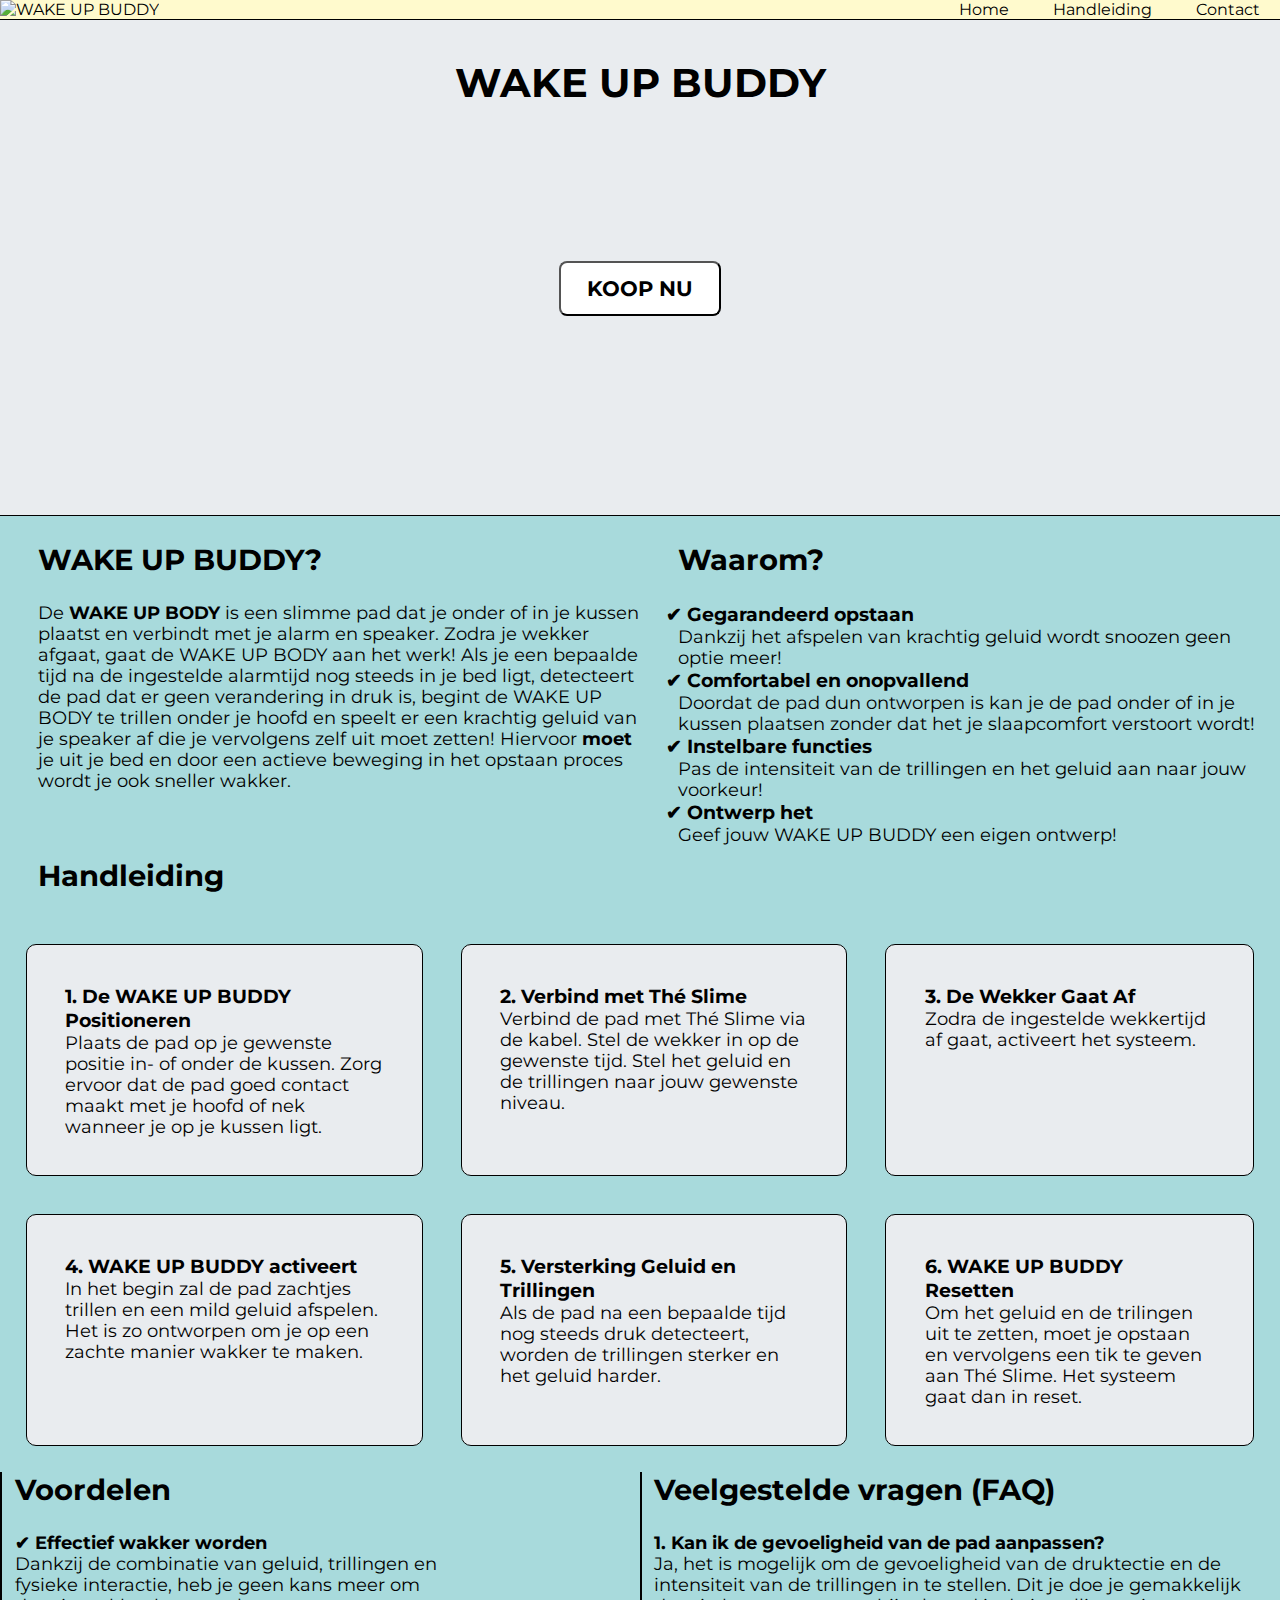
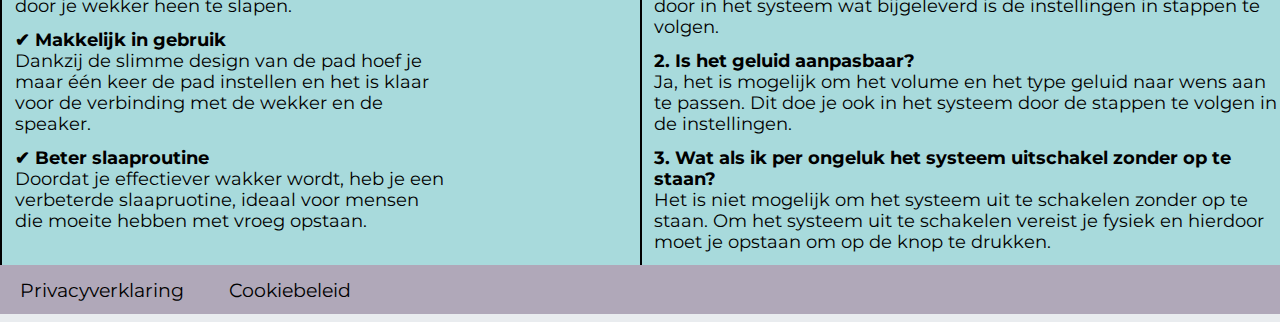
==== product.html @ 582008c8 "Add files via upload" ====
<!DOCTYPE html>
<html lang="nl">

<head>
    <meta charset="UTF-8">
    <meta name="viewport" content="width=device-width, initial-scale=1.0">
    <title>Document</title>
    <link rel="stylesheet" href="style.css">
    <style>
        @import url('https://fonts.googleapis.com/css2?family=Montserrat:ital,wght@0,100..900;1,100..900&display=swap');
    </style>
</head>

<body>
    <nav class="begin-nav">
        <div>
            <img src="./Image/logo-CLE1.png" alt="WAKE UP BUDDY">
        </div>
        <div class="links">
            <a href="index.html">Home</a>
            <a href="#Handleiding">Handleiding</a>
            <a href="contact.html">Contact</a>
        </div>
    </nav>

    <header>
        <div class="product">
            <h1>WAKE UP BUDDY</h1>
        </div>
        <div class="btn"><button><b>KOOP NU</b></button></div>
    </header>

    <main>
        <article class="article-one">
            <div class="text">
                <h2>WAKE UP BUDDY?</h2>
                <p>De <b>WAKE UP BODY</b> is een slimme pad dat je onder of in je kussen plaatst en
                    verbindt met je alarm en
                    speaker. Zodra je wekker afgaat, gaat de WAKE UP BODY aan het werk! Als je een bepaalde tijd na de
                    ingestelde alarmtijd nog steeds in je bed ligt, detecteert de pad dat er geen verandering in druk
                    is, begint de WAKE UP BODY te trillen onder je hoofd en speelt er een krachtig geluid van je speaker
                    af die je vervolgens zelf uit moet zetten! Hiervoor
                    <b>moet</b> je uit je bed en door een actieve beweging in het opstaan proces wordt je ook sneller
                    wakker.
                </p>
            </div>

            <div class="text">
                <h2>Waarom?</h2>
                <h3>✔ Gegarandeerd opstaan</h3>
                <p>Dankzij het afspelen van krachtig geluid wordt snoozen geen optie meer!</p>
                <h3>✔ Comfortabel en onopvallend</h3>
                <p>Doordat de pad dun ontworpen is kan je de pad onder of in je kussen plaatsen zonder dat het je
                    slaapcomfort verstoort wordt!</p>
                <h3>✔ Instelbare functies</h3>
                <p>Pas de intensiteit van de trillingen en het geluid aan naar jouw voorkeur!</p>
                <h3>✔ Ontwerp het</h3>
                <p>Geef jouw WAKE UP BUDDY een eigen ontwerp!</p>
            </div>
        </article>

        <article class="article-two">
            <h2>Handleiding</h2>
            <div class="instruction">
                <div class="grid-item">
                    <h4>1. De WAKE UP BUDDY Positioneren</h4>
                    <p>Plaats de pad op je gewenste positie in- of onder de kussen. Zorg ervoor dat de pad goed
                        contact
                        maakt met je hoofd of nek wanneer je op je kussen ligt.</p>
                </div>
                <div class="grid-item">
                    <h4>2. Verbind met Thé Slime</h4>
                    <p>Verbind de pad met Thé Slime via de kabel. Stel de wekker in op de gewenste tijd. Stel het
                        geluid
                        en de trillingen naar jouw gewenste niveau.</p>
                </div>
                <div class="grid-item">
                    <h4>3. De Wekker Gaat Af</h4>
                    <p>Zodra de ingestelde wekkertijd af gaat, activeert het systeem.</p>
                </div>
                <div class="grid-item">
                    <h4>4. WAKE UP BUDDY activeert</h4>
                    <p>In het begin zal de pad zachtjes trillen en een mild geluid afspelen. Het is zo ontworpen om
                        je
                        op een zachte manier wakker te maken.</p>
                </div>
                <div class="grid-item">
                    <h4>5. Versterking Geluid en Trillingen</h4>
                    <p>Als de pad na een bepaalde tijd nog steeds druk detecteert, worden de trillingen sterker en
                        het
                        geluid harder.</p>
                </div>
                <div class="grid-item">
                    <h4>6. WAKE UP BUDDY Resetten</h4>
                    <p>Om het geluid en de trilingen uit te zetten, moet je opstaan en vervolgens een tik te geven
                        aan
                        Thé Slime. Het systeem gaat dan in reset.</p>
                </div>
            </div>
        </article>

        <article class="article-three">
            <div class="plus">
                <h2>Voordelen</h2>
                <p><b>✔ Effectief wakker worden</b> <br>
                    Dankzij de combinatie van geluid, trillingen en fysieke interactie, heb je geen kans meer om
                    door je wekker heen te slapen.</p>
                <p><b>✔ Makkelijk in gebruik</b> <br>
                    Dankzij de slimme design van de pad hoef je maar één keer de pad instellen en het is klaar voor
                    de verbinding met de wekker en de speaker.</p>
                <p><b>✔ Beter slaaproutine</b> <br>
                    Doordat je effectiever wakker wordt, heb je een verbeterde slaapruotine, ideaal voor mensen die
                    moeite hebben met vroeg opstaan.</p>
            </div>
            <div class="questions">
                <h2>Veelgestelde vragen (FAQ)</h2>
                <p><b>1. Kan ik de gevoeligheid van de pad aanpassen?</b> <br>
                    Ja, het is mogelijk om de gevoeligheid van de druktectie en de intensiteit van de trillingen in
                    te stellen. Dit je doe je gemakkelijk door in het systeem wat bijgeleverd is de instellingen in
                    stappen te volgen.</p>
                <p><b>2. Is het geluid aanpasbaar?</b> <br>
                    Ja, het is mogelijk om het volume en het type geluid naar wens aan te passen. Dit doe je ook
                    in het systeem door de stappen te volgen in de instellingen.</p>
                <p><b>3. Wat als ik per ongeluk het systeem uitschakel zonder op te staan?</b> <br>
                    Het is niet mogelijk om het systeem uit te schakelen zonder op te staan. Om het systeem uit te
                    schakelen vereist je fysiek en hierdoor moet je opstaan om op de knop te drukken.</p>
            </div>
        </article>
    </main>

    <footer>
        <nav>
            <a href="">Privacyverklaring</a>
            <a href="">Cookiebeleid</a>
        </nav>
    </footer>
</body>

</html>
---- style.css ----
* {
    margin: 0;
    font-family: "Montserrat", sans-serif;
    font-style: normal;
    /* outline: 2px solid red; */
}

/* Chaim */

/* de navigatie bar  */
.begin-nav {
    display: flex;
    justify-content: space-between;
    align-items: center;
    background-color: #FFFACD;
    border-bottom: solid black 1px;
    
} 
/* de navigatie afbeelding */
div img{
    height: 75px;
    
}
/* class logo van de navigatie bar */
#logo{
    padding: 5px 20px;
    transition: background 0.5s, filter 0.5s;
}
/* dit zorgt ervoor dat de navigatie bar logo een kleur krijgt als je het aanklikt  */
#logo:hover{
    background-color: #eeece7;
   
}
/* de website linken van de navigatie bar 
[de padding]: geeft de dikkte aan , 
[text-decoration]: geeft de lijnen aan bij de link die heb ik op none gezet zodat je dat niet ziet.
[color]: geeft de kleur van de link letters aan. 
[transition] heeft de animatie, snelheid aan als je op de linken klikt.
  */
nav a{
    padding: 20px;
    text-decoration: none;
    color: black;
    transition: color 0.5s, background 0.5s;
    
}
/* de linken hebben een achtergrond kleur als je erop klikt het verandert naar wit  */
a:hover{
    background-color:#dbc074 ;
    color: white;
}

header{
    width: 100%;
    height: 55vh;
    text-align: center;
    border-bottom: solid black 1px;
}

header p {
    font-size: 1.3rem;
    padding: 5vw;
    background-color: #F1FAEE;
}

 /* contact form */

.contacts-h2{
    text-align: center;
    padding-top: 2vw;
  }

  /* contact formulier */
form{
    display: flex;
    flex-direction: column;
    gap: 20px;
    padding: 0 1vw;
}

.form-box{
    display: flex;
    flex-direction: column;
    gap: 5px;
}

.name{
    display: flex;
    gap: 10px;
}

.birth-city{
    display: flex;
    gap: 10px;
}

.input-box{
    width: 25vw;
    height: 35px;
    padding: 0 5px;
    border-radius: 5px;
    border: #3a3b3c solid 1px;
}
.input-long{
    height: 35px;
    border-radius: 5px;
    padding-left: 5px;
    border: #3a3b3c solid 1px;
}
select{
    height: 40px;
    padding-left: 5px;
    border-radius: 5px;
    border: #3a3b3c solid 1px;
}

.category-box{
    display: flex;
    gap: 10px;
}

textarea{
    padding: 10px;
    border-radius: 5px;
    height: 100px;
    border: #3a3b3c solid 1px;
}

#voorwaarden{
    margin: 10px 0;
}

.submit-btn {
    text-align: center;
    padding-bottom: 2vw;
}

.submit-btn button {
    padding: 0.5vw;
    font-size: 1.2rem;
}

/* Zhiwen */

body {
    background-color: #E9ECEF;
}

/* header */

h1 {
    font-size: 2.5rem;
    padding: 3vw 0 2vw 0;
}

.btn {
    padding: 10vw 0 2vw 0;
}

.btn button {
    font-size: 1.3rem;
    background-color:white;
    border-radius: 8px;
    padding: 1vw 2vw;
}

button:hover {
    background-color: #E9ECEF;
}

/* main */

main {
    background-color: #A8DADC;
    width: 100%;
    height: auto;
}

/* article */

h2 {
    font-size: 1.8rem;
    padding: 0 0 2vw 1vw;
}

h3, h4 {
    font-size: 1.2rem;
}

p {
    font-size: 1.1rem;
}

.article-one {
    display: flex;
}

.text {
    display: flex;
    flex-direction: column;
    flex: 1;
    padding: 2vw 0 1vw 2vw;
}

.text p {
    padding-left: 1vw;
}

.article-two {
    padding: 0 2vw;
}

.instruction {
    display: grid;
    grid-template-columns: auto auto auto;
    gap: 3vw;
    padding: 2vw 0;
}

.grid-item {
    border: 1px solid black;
    border-radius: 10px;
    padding: 3vw;
    background-color: #E9ECEF;
}

.article-three {
    display: flex;
    gap: 15vw;
}

.plus, .questions {
    border-left: 2px solid black;
}

.plus p, .questions p {
    padding: 0 0 1vw 1vw;
}

/* footer */

footer {
    width: 100%;
    height: auto;
    background-color: #B0A8B9;
}

footer nav {
    font-size: 1.2rem;
    padding: 1vw 0;
}

footer a {
    text-decoration: none;
}

/* media-queries */

@media (max-width: 1000px) {

    /* navigator */

    .begin-nav {
        display: flex;
        flex-direction: column;
    }

    .begin-nav img {
        width: 100%;
        height: 30vh;
    }

    .links {
        display: flex;
        flex-direction: column;
        padding-bottom: 1vw;
    }

    .begin-nav a {
        font-size: 1.5rem;
    }

    /* header */

    header {
        width: 100%;
        height: auto;
    }

    /* main */

    .article-one {
        flex-direction: column;
    }

    .text h2 {
        text-align: center;
    }

    .text p {
        padding: 0 5vw 2vw 5vw;
    }

    .article-two {
        text-align: center;
    }

    .instruction {
        display: flex;
        flex-direction: column;
        padding: 0 5vw 5vw 2vw;
    }

    .article-three {
        display: flex;
        flex-direction: column;
        gap: 7vw;
        padding: 0 5vw 2vw 5vw;
    }

    /* footer */

   footer nav {
        display: flex;
        flex-direction: column;
        text-align: center;
    }

    footer nav a {
        font-size: 1.3rem;
    }

}
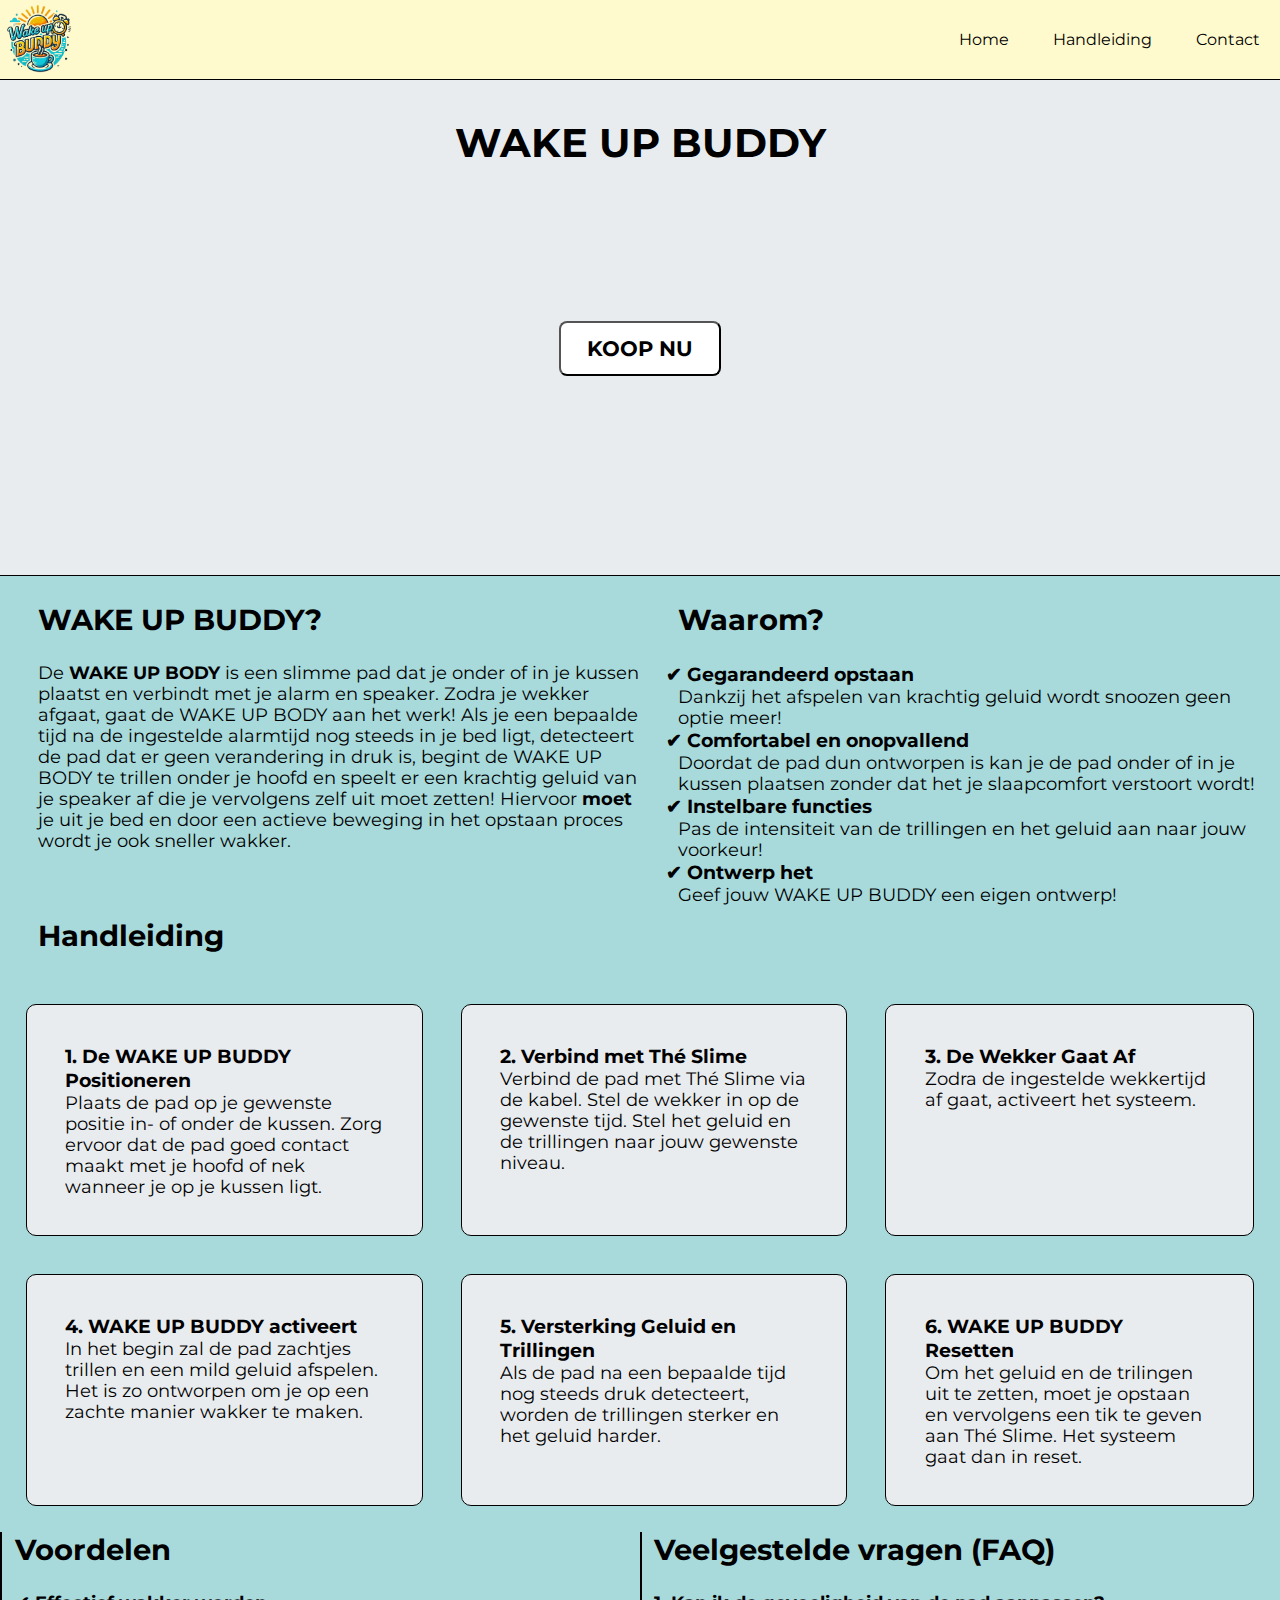
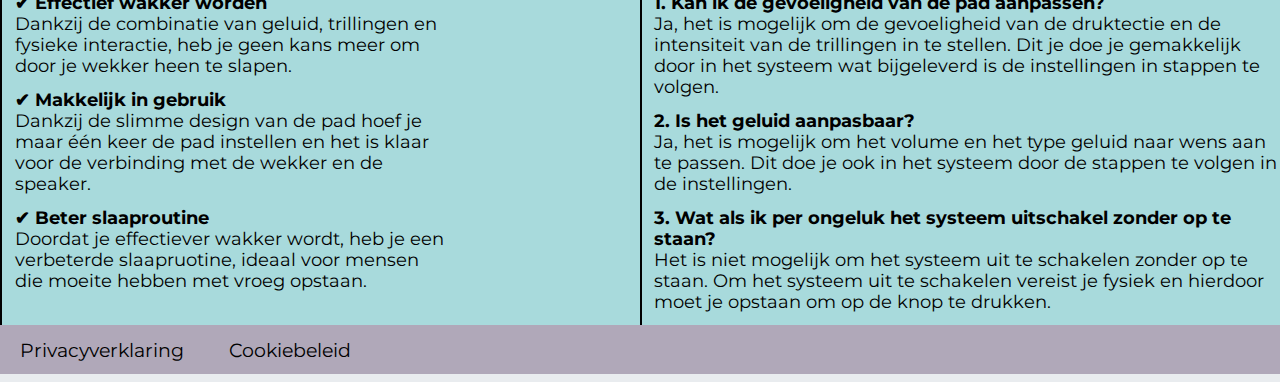
==== commit 222ba768: "Update product.html" ====
--- a/product.html
+++ b/product.html
@@ -14,7 +14,7 @@
 <body>
     <nav class="begin-nav">
         <div>
-            <img src="./Image/logo-CLE1.png" alt="WAKE UP BUDDY">
+            <img src="./image/logo-CLE1.png" alt="WAKE UP BUDDY">
         </div>
         <div class="links">
             <a href="index.html">Home</a>
@@ -136,4 +136,4 @@
     </footer>
 </body>
 
-</html>+</html>
